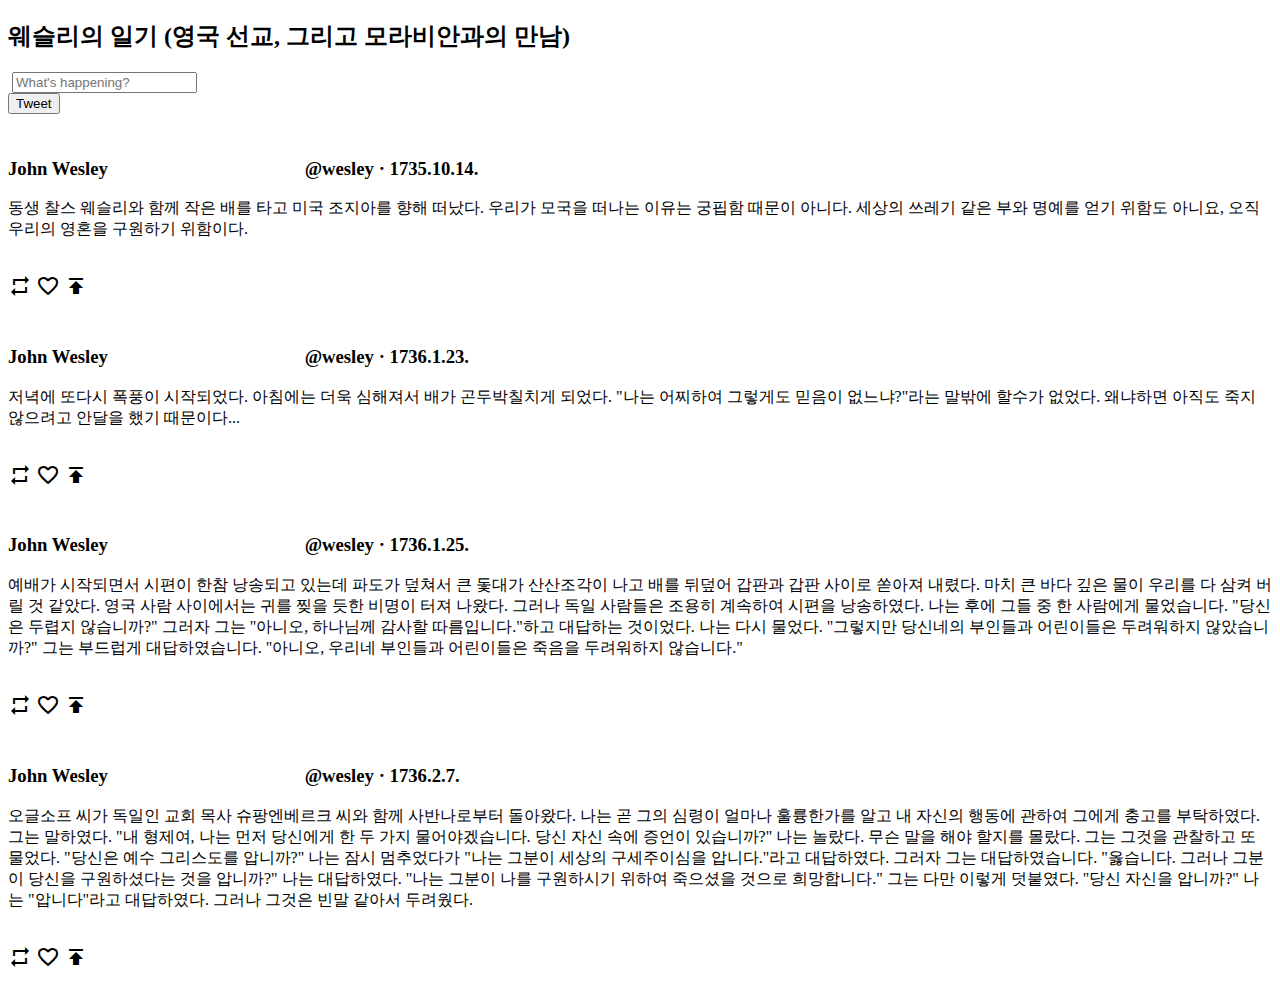
==== app/Views/twitter/index copy.html @ 1cd05ce0 "updated pages" ====
<!DOCTYPE html>
<html lang="en">
  <head>
    <meta charset="UTF-8" />
    <meta http-equiv="X-UA-Compatible" content="IE=edge" />
    <meta name="viewport" content="width=device-width, initial-scale=1.0" />
    <title>웨슬리의 일기</title>
    <link rel="stylesheet" href="styles.css" />
    <link href="https://fonts.googleapis.com/icon?family=Material+Icons" rel="stylesheet" />
    <link
      rel="stylesheet"
      href="https://cdnjs.cloudflare.com/ajax/libs/font-awesome/5.15.3/css/all.min.css"
      integrity="sha512-iBBXm8fW90+nuLcSKlbmrPcLa0OT92xO1BIsZ+ywDWZCvqsWgccV3gFoRBv0z+8dLJgyAHIhR35VZc2oM/gI1w=="
      crossorigin="anonymous"
    />
  </head>
  <body>
    <!-- sidebar starts -->
    <div class="sidebar">
      <!-- <i class="fab fa-twitter"></i>
      <div class="sidebarOption active">
        <span class="material-icons"> home </span>
        <h2>Home</h2>
      </div>

      <div class="sidebarOption">
        <span class="material-icons"> search </span>
        <h2>Explore</h2>
      </div>

      <div class="sidebarOption">
        <span class="material-icons"> notifications_none </span>
        <h2>Notifications</h2>
      </div>

      <div class="sidebarOption">
        <span class="material-icons"> mail_outline </span>
        <h2>Messages</h2>
      </div>

      <div class="sidebarOption">
        <span class="material-icons"> bookmark_border </span>
        <h2>Bookmarks</h2>
      </div>

      <div class="sidebarOption">
        <span class="material-icons"> list_alt </span>
        <h2>Lists</h2>
      </div>

      <div class="sidebarOption">
        <span class="material-icons"> perm_identity </span>
        <h2>Profile</h2>
      </div>

      <div class="sidebarOption">
        <span class="material-icons"> more_horiz </span>
        <h2>More</h2>
      </div>
      <button class="sidebar__tweet">Tweet</button> -->
    </div>
    <!-- sidebar ends -->

    <!-- feed starts -->
    <div class="feed">
      <div class="feed__header">
        <i class="fab fa-twitter"></i>
        <h2>웨슬리의 일기 (영국 선교, 그리고 모라비안과의 만남)</h2>
      </div>

      <!-- tweetbox starts -->
      <div class="tweetBox">
        <form>
          <div class="tweetbox__input">
            <img
              src="images/profile.png"
              alt=""
            />
            <input type="text" placeholder="What's happening?" />
          </div>
          <button class="tweetBox__tweetButton">Tweet</button>
        </form>
      </div>
      <!-- tweetbox ends -->

      <!-- post starts -->
      <div class="post">
        <div class="post__avatar">
          <img
            src="images/profile.png"
            alt=""
          />
        </div>

        <div class="post__body">
          <div class="post__header">
            <div class="post__headerText">
              <h3>
                John Wesley
                <span class="post__headerSpecial"
                  ><span class="material-icons post__badge"> verified </span>@wesley · 1735.10.14.</span>
              </h3>
            </div>
            <div class="post__headerDescription">
              <p>동생 찰스 웨슬리와 함께 작은 배를 타고 미국 조지아를 향해 떠났다. 우리가 모국을 떠나는 이유는 궁핍함 때문이 아니다. 세상의 쓰레기 같은 부와 명예를 얻기 위함도 아니요, 오직 우리의 영혼을 구원하기 위함이다.</p>
            </div>
          </div>
          <img
            src="https://www.hagenbuch.org/wp-content/uploads/2019/08/brigantine-english-1725.jpg"
            alt=""
          />
          <div class="post__footer">
            <span class="material-icons"> repeat </span>
            <span class="material-icons"> favorite_border </span>
            <span class="material-icons"> publish </span>
          </div>
        </div>
      </div>
      <!-- post ends -->

      <!-- post starts -->
      <div class="post">
        <div class="post__avatar">
          <img
            src="images/profile.png"
            alt=""
          />
        </div>

        <div class="post__body">
          <div class="post__header">
            <div class="post__headerText">
              <h3>
                John Wesley
                <span class="post__headerSpecial"
                  ><span class="material-icons post__badge"> verified </span>@wesley · 1736.1.23.</span>
              </h3>
            </div>
            <div class="post__headerDescription">
              <p>저녁에 또다시 폭풍이 시작되었다. 아침에는 더욱 심해져서 배가 곤두박칠치게 되었다. "나는 어찌하여 그렇게도 믿음이 없느냐?"라는 말밖에 할수가 없었다. 왜냐하면 아직도 죽지 않으려고 안달을 했기 때문이다...</p>
            </div>
          </div>
          <img
            src="https://i.pinimg.com/originals/f1/70/d8/f170d85c24e49465cfeeadff1aab5db0.jpg"
            alt=""
          />
          <div class="post__footer">
            <span class="material-icons"> repeat </span>
            <span class="material-icons"> favorite_border </span>
            <span class="material-icons"> publish </span>
          </div>
        </div>
      </div>
      <!-- post ends -->

      <!-- post starts -->
      <div class="post">
        <div class="post__avatar">
          <img
            src="images/profile.png"
            alt=""
          />
        </div>

        <div class="post__body">
          <div class="post__header">
            <div class="post__headerText">
              <h3>
                John Wesley
                <span class="post__headerSpecial"
                  ><span class="material-icons post__badge"> verified </span>@wesley · 1736.1.25.</span>
              </h3>
            </div>
            <div class="post__headerDescription">
              <p> 예배가 시작되면서 시편이 한참 낭송되고 있는데 파도가 덮쳐서 큰 돛대가 산산조각이 나고 배를 뒤덮어 갑판과 갑판 사이로 쏟아져 내렸다. 마치 큰 바다 깊은 물이 우리를 다 삼켜 버릴 것 같았다. 영국 사람 사이에서는 귀를 찢을 듯한 비명이 터져 나왔다. 그러나 독일 사람들은 조용히 계속하여 시편을 낭송하였다. 나는 후에 그들 중 한 사람에게 물었습니다. "당신은 두렵지 않습니까?" 그러자 그는 "아니오, 하나님께 감사할 따름입니다."하고 대답하는 것이었다. 나는 다시 물었다. "그렇지만 당신네의 부인들과 어린이들은 두려워하지 않았습니까?" 그는 부드럽게 대답하였습니다. "아니오, 우리네 부인들과 어린이들은 죽음을 두려워하지 않습니다."</p>
            </div>
          </div>
          <img
            src="https://assets.theschooloflife.com/wp-content/uploads/2022/02/21184011/De_Windstoot_-_A_ship_in_need_in_a_raging_storm_Willem_van_de_Velde_II_1707-scaled.jpg"
            alt=""
          />
          <div class="post__footer">
            <span class="material-icons"> repeat </span>
            <span class="material-icons"> favorite_border </span>
            <span class="material-icons"> publish </span>
          </div>
        </div>
      </div>
      <!-- post ends -->

      <!-- post starts -->
      <div class="post">
      <div class="post__avatar">
        <img
          src="images/profile.png"
          alt=""
        />
      </div>

      <div class="post__body">
        <div class="post__header">
          <div class="post__headerText">
            <h3>
              John Wesley
              <span class="post__headerSpecial"
                ><span class="material-icons post__badge"> verified </span>@wesley · 1736.2.7.</span>
            </h3>
          </div>
          <div class="post__headerDescription">
            <p>  오글소프 씨가 독일인 교회 목사 슈팡엔베르크 씨와 함께 사반나로부터 돌아왔다. 나는 곧 그의 심령이 얼마나 훌륭한가를 알고 내 자신의 행동에 관하여 그에게 충고를 부탁하였다. 그는 말하였다. "내 형제여, 나는 먼저 당신에게 한 두 가지 물어야겠습니다. 당신 자신 속에 증언이 있습니까?" 나는 놀랐다. 무슨 말을 해야 할지를 몰랐다. 그는 그것을 관찰하고 또 물었다. "당신은 예수 그리스도를 압니까?" 나는 잠시 멈추었다가 "나는 그분이 세상의 구세주이심을 압니다."라고 대답하였다. 그러자 그는 대답하였습니다. "옳습니다. 그러나 그분이 당신을 구원하셨다는 것을 압니까?" 나는 대답하였다. "나는 그분이 나를 구원하시기 위하여 죽으셨을 것으로 희망합니다." 그는 다만 이렇게 덧붙였다. "당신 자신을 압니까?" 나는 "압니다"라고 대답하였다. 그러나 그것은 빈말 같아서 두려웠다.</p>
          </div>
        </div>
        <img
          src="https://upload.wikimedia.org/wikipedia/commons/5/5a/Gottlieb_August_Spangenberg.jpg"
          alt=""
        />
        <div class="post__footer">
          <span class="material-icons"> repeat </span>
          <span class="material-icons"> favorite_border </span>
          <span class="material-icons"> publish </span>
        </div>
      </div>
    </div>
    <!-- post ends -->


    </div>






    <!-- feed ends -->

    <!-- widgets starts -->
    <!-- <div class="widgets">
      <div class="widgets__input">
        <span class="material-icons widgets__searchIcon"> search </span>
        <input type="text" placeholder="Search Twitter" />
      </div>

      <div class="widgets__widgetContainer">
        <h2>What's happening?</h2>
        <blockquote class="twitter-tweet">
          <p lang="en" dir="ltr">
            Sunsets don&#39;t get much better than this one over
            <a href="https://twitter.com/GrandTetonNPS?ref_src=twsrc%5Etfw">@GrandTetonNPS</a>.
            <a href="https://twitter.com/hashtag/nature?src=hash&amp;ref_src=twsrc%5Etfw"
              >#nature</a
            >
            <a href="https://twitter.com/hashtag/sunset?src=hash&amp;ref_src=twsrc%5Etfw"
              >#sunset</a
            >
            <a href="http://t.co/YuKy2rcjyU">pic.twitter.com/YuKy2rcjyU</a>
          </p>
          &mdash; US Department of the Interior (@Interior)
          <a href="https://twitter.com/Interior/status/463440424141459456?ref_src=twsrc%5Etfw"
            >May 5, 2014</a
          >
        </blockquote>
        <script async src="https://platform.twitter.com/widgets.js" charset="utf-8"></script>
      </div>
    </div> -->
    <!-- widgets ends -->
  </body>
</html>
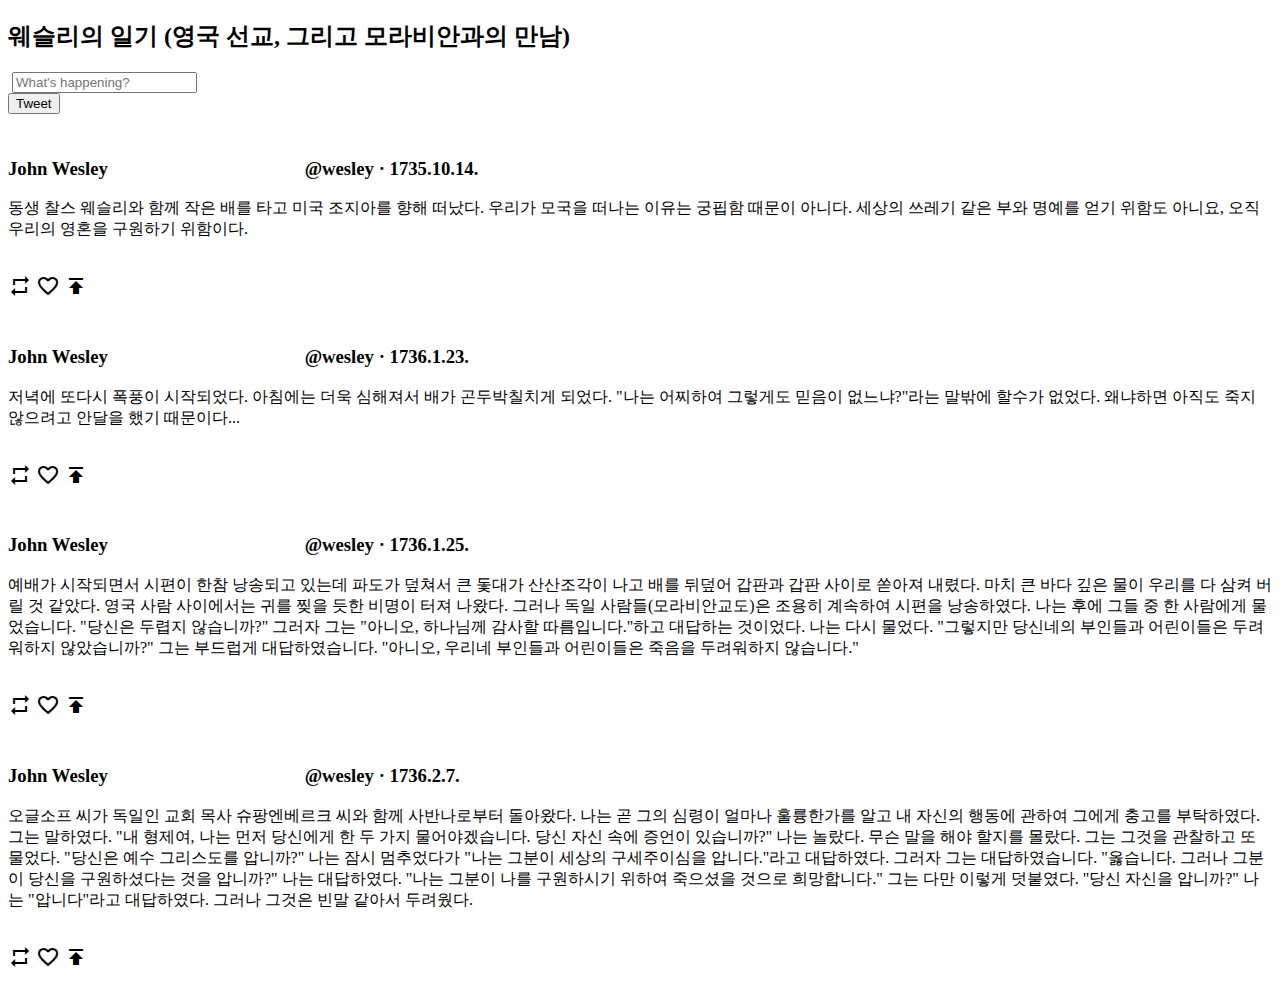
==== commit 1d4deafc: "updating pages" ====
--- a/app/Views/twitter/index copy.html
+++ b/app/Views/twitter/index copy.html
@@ -172,7 +172,7 @@
               </h3>
             </div>
             <div class="post__headerDescription">
-              <p> 예배가 시작되면서 시편이 한참 낭송되고 있는데 파도가 덮쳐서 큰 돛대가 산산조각이 나고 배를 뒤덮어 갑판과 갑판 사이로 쏟아져 내렸다. 마치 큰 바다 깊은 물이 우리를 다 삼켜 버릴 것 같았다. 영국 사람 사이에서는 귀를 찢을 듯한 비명이 터져 나왔다. 그러나 독일 사람들은 조용히 계속하여 시편을 낭송하였다. 나는 후에 그들 중 한 사람에게 물었습니다. "당신은 두렵지 않습니까?" 그러자 그는 "아니오, 하나님께 감사할 따름입니다."하고 대답하는 것이었다. 나는 다시 물었다. "그렇지만 당신네의 부인들과 어린이들은 두려워하지 않았습니까?" 그는 부드럽게 대답하였습니다. "아니오, 우리네 부인들과 어린이들은 죽음을 두려워하지 않습니다."</p>
+              <p> 예배가 시작되면서 시편이 한참 낭송되고 있는데 파도가 덮쳐서 큰 돛대가 산산조각이 나고 배를 뒤덮어 갑판과 갑판 사이로 쏟아져 내렸다. 마치 큰 바다 깊은 물이 우리를 다 삼켜 버릴 것 같았다. 영국 사람 사이에서는 귀를 찢을 듯한 비명이 터져 나왔다. 그러나 독일 사람들(모라비안교도)은 조용히 계속하여 시편을 낭송하였다. 나는 후에 그들 중 한 사람에게 물었습니다. "당신은 두렵지 않습니까?" 그러자 그는 "아니오, 하나님께 감사할 따름입니다."하고 대답하는 것이었다. 나는 다시 물었다. "그렇지만 당신네의 부인들과 어린이들은 두려워하지 않았습니까?" 그는 부드럽게 대답하였습니다. "아니오, 우리네 부인들과 어린이들은 죽음을 두려워하지 않습니다."</p>
             </div>
           </div>
           <img
